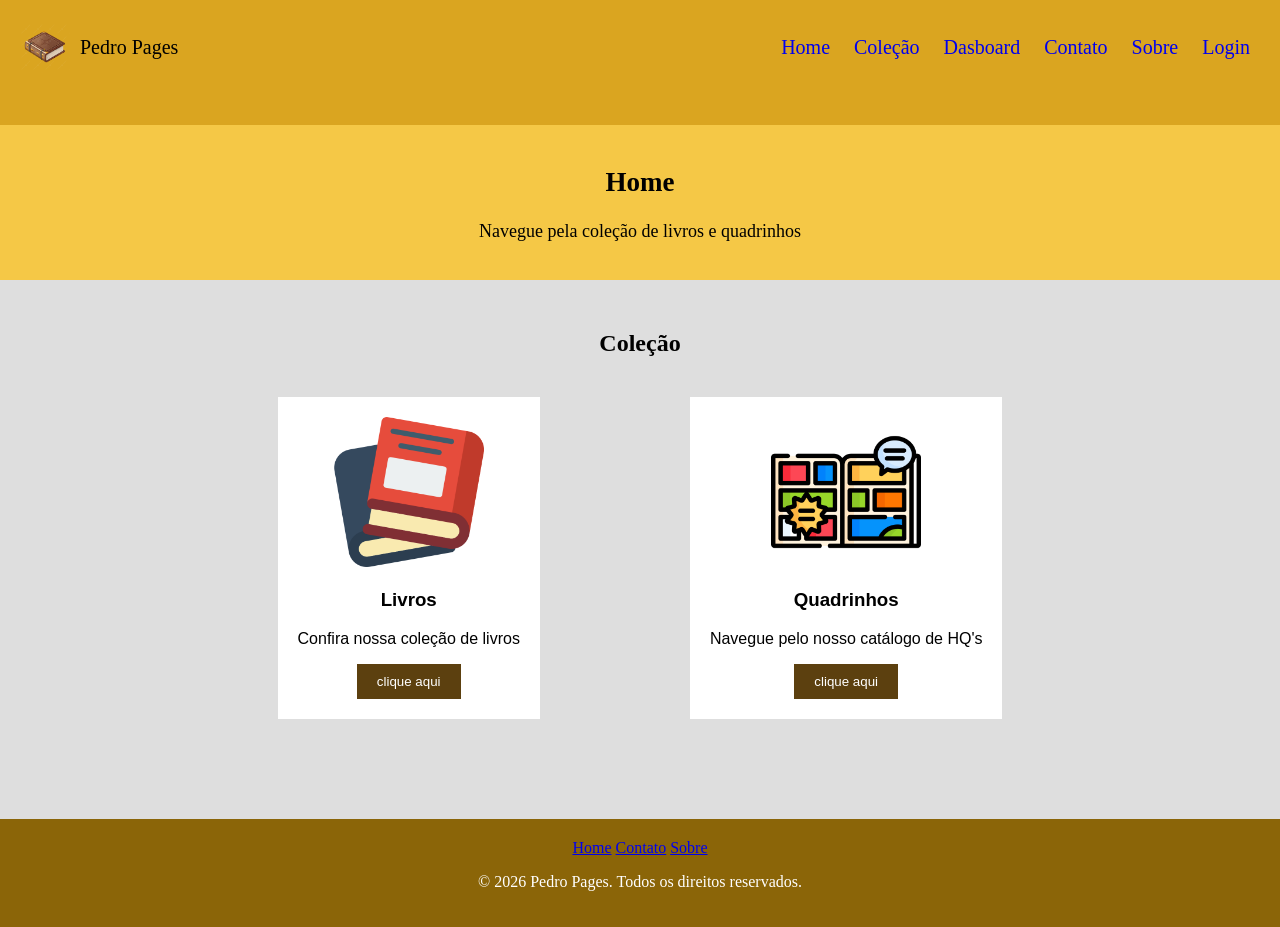
==== index.html @ 5dba10db "Primeiro commit" ====
<!DOCTYPE html>
<html lang="en">
<head>
    <meta charset="UTF-8">
    <meta name="viewport" content="width=device-width, initial-scale=1.0">
    <link rel="stylesheet" href="./css/style.css">
    <title>Index</title>
</head>
<style>

</style>
<header>
    <div class="topo">
        <div class="logo">
            <img src="./img/icone.png" width="50px">
            <span>Pedro Pages</span>
        </div>
        <nav>
            <ul id="menu">
                <il><a href="index.html">Home</a></il>
                <li><a href="#">Coleção</a> 
                    <ul> 
                        <li><a href="livros.html">Livros</a></li> 
                        <li><a href="quadrinhos.html">Quadrinhos</a></li> 
                    </ul> 
                </li>
                <il><a href="dashboard.html">Dasboard</a></il>
                <il><a href="contato.html">Contato</a></il>
                <il><a href="sobre.html">Sobre</a></il>
                <il><a href="login.html">Login</a></il>
            </ul>
        </nav>
    </div>
</header>
<body>
    <main>
        <section class="Hero">
            <h1 id="h1-index">Home</h1>
            <p>Navegue pela coleção de livros e quadrinhos</p>
        </section>
        <section id="catalogo">
            <h2>Coleção</h2>
            <div class="cards">
                <article class="catalogo">
                    <div class="categoria">
                        <img src="./img/icon-livro.png" width="150px">
                        <h3>Livros</h3>
                        <p>Confira nossa coleção de livros</p>
                        <a href="livros.html">
                            <button type="button" class="button-home">clique aqui</button>
                        </a>
                    </div>
                </article>
                <article class="catalogo">
                    <div class="categoria">
                        <img src="./img/icon-hq.png" width="150px">
                        <h3>Quadrinhos</h3>
                        <p>Navegue pelo nosso catálogo de HQ's</p>
                        <a href="quadrinhos.html">
                            <button type="button" class="button-home">clique aqui</button>
                        </a>
                    </div>
                </article>
            </div>
        </section>
    </main>
</body>
<footer>
    <nav aria-label="Links do Rodapé">
        <a href="index.html">Home</a>
        <a href="contato.html">Contato</a>
        <a href="sobre.html">Sobre</a>
    </nav>
    <p>© 2026 Pedro Pages. Todos os direitos reservados.</p>
</footer>
</html>
---- css/style.css ----
/*Header, menu e coisas gerais*/
header{
    background-color: rgb(218, 165, 32);
    padding: 20px;
    text-decoration: none;
    font-family:Georgia, 'Times New Roman', Times, serif;
}
.topo {
    justify-content: space-between;
    display: flex;
    flex-direction: row;
    padding-bottom: 30px;
}
div.logo {
    display: flex;
    align-items: center;
    gap: 10px;
    font-size: 20px;
}
#menu{
    list-style: none;
    font-family: 'Times New Roman', Times, serif;
}
#menu > li {
    display: inline-block;
}
#menu a{
    text-decoration: none;
    margin: 10px;
    font-size: 20px;
}
#menu ul {
    display: none;
    position: absolute;
    list-style: none;
}
#menu li:hover ul {
    display: block;
}
html, body {
    height: 100%;
}
body {
    margin: 0;
    display: flex;
    flex-direction: column;
    background-color: #dedede;
}
.Hero{
    background-color: rgb(245, 200, 70);
    margin-bottom: 50px;
    padding: 20px;
    text-align:center;
    font-size: 18px;
}

/*Menu de quadrinhos e livros*/
.cards{
    display: flex;
    gap: 150px;
    align-items: center;
    padding: 20px;
    text-align: center;
    justify-content: center;
    padding-bottom: 100px;
    font-family: Arial;
}
div.categoria {
    padding: 20px;
    background-color: white;
}

/*Dashboard*/
.dashboard {
    display: flex;
    gap: 20px;
    padding: 20px;
}

.perfil-dashboard {
    width: 30%;
    background-color: white;
    padding: 20px;
    text-align: center;
}

.perfil-dashboard img {
    display: block;
    margin: 0 auto;
}

.perfil-dashboard ul {
    text-align: left;
}

.adicionados {
    width: 40%;
    background-color: white;
    padding: 20px;
}

.adicionados h2 {
    text-align: center;
}

.adicionados table {
    width: 100%;
}

.adicionados th,
.adicionados td {
    padding: 8px;
}

.lado-direito {
    width: 30%;
}

.resumo {
    background-color: white;
    padding: 20px;
    margin-bottom: 20px;
}

.resumo h2 {
    text-align: center;
}

.lendo {
    background-color: white;
    padding: 20px;
}

.lendo h2 {
    text-align: center;
}
#catalogo h2{
    text-align: center;
}

/*Home/index*/
.button-home{
    background-color: rgb(92, 64, 15);
    color: white;
    padding: 10px 20px;
    border: none;
    cursor: pointer;
}

/*Contatos*/
#informs{
    text-align: center;
    justify-content: center;
    display: flex;
}
.form {
    align-items: center;
    display: flex;
    flex-direction: column;
    max-width: 400px;
}

.agoravai{
    display: flex;
    justify-content: center;
    align-self: center;
    padding: 20px;
    background-color: white;
    max-width: 500px;
}
#contatos{
    margin-top: 50px;
    justify-content: center;
    display: flex;
    flex-direction: column;
    align-items: center;
}

/*Sobre*/
.sobre {
    width: 700px;
    margin: 30px auto;
    padding: 20px;
    background-color: white;
}

.sobre h2 {
    text-align: center;
}

.sobre p {
    text-align: justify;
    font-family: Arial;
}

.sobre li {
    margin: 10px;
}

/*Footer*/
footer {
    background-color: rgb(139, 101, 8);
    padding: 20px;
    color: white;
    text-align: center;
}
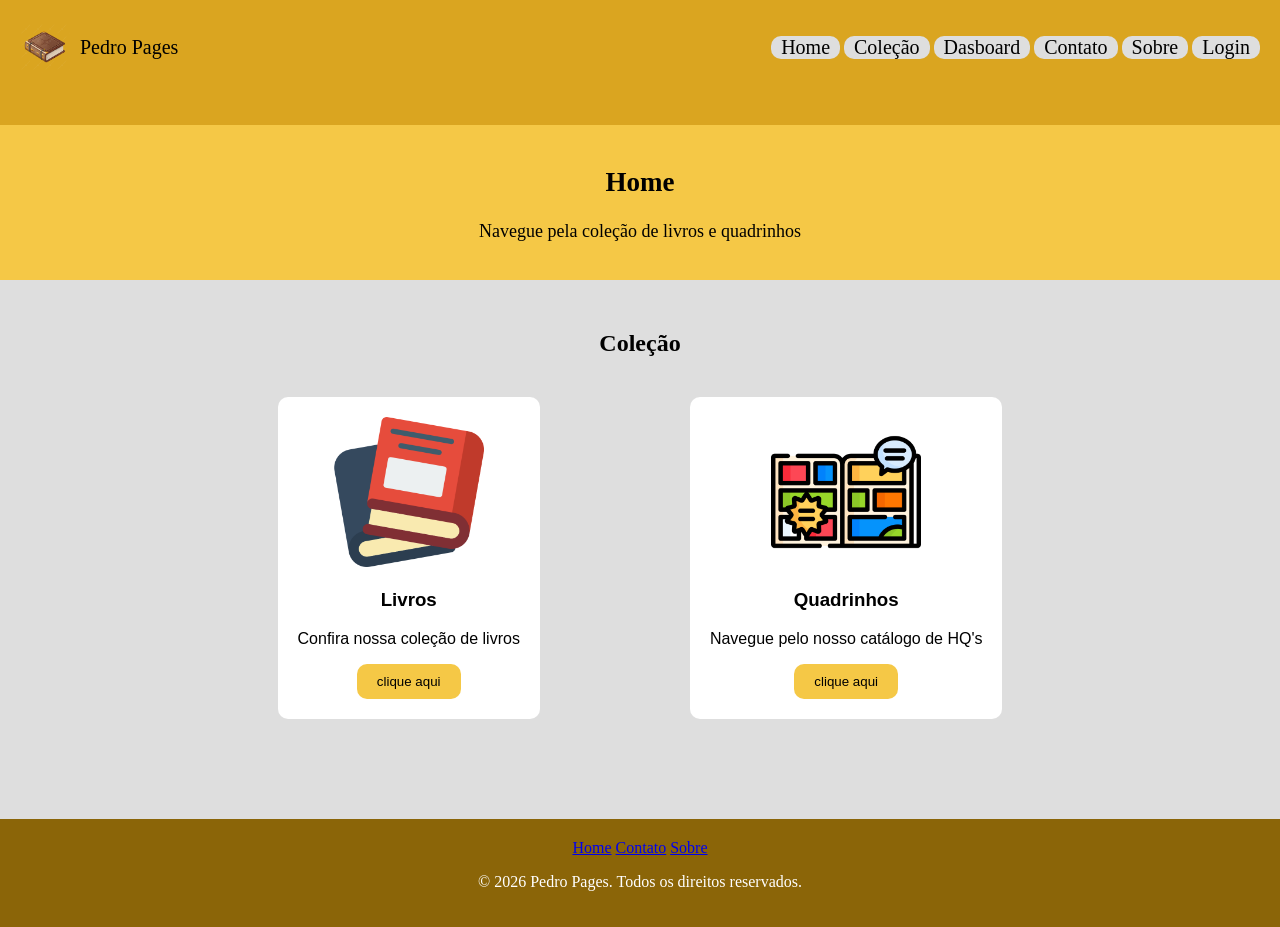
==== commit 21d9b1a3: "atuaização css" ====
--- a/index.html
+++ b/index.html
@@ -17,17 +17,21 @@
         </div>
         <nav>
             <ul id="menu">
-                <il><a href="index.html">Home</a></il>
+                <li><a href="index.html">Home</a></li>
                 <li><a href="#">Coleção</a> 
-                    <ul> 
-                        <li><a href="livros.html">Livros</a></li> 
-                        <li><a href="quadrinhos.html">Quadrinhos</a></li> 
+                    <ul>
+                        <div class="menu-hover-externo">
+                            <div class="menu-hover-interno">
+                                <li><a href="livros.html">Livros</a></li> 
+                                <li><a href="quadrinhos.html">Quadrinhos</a></li>
+                            </div> 
+                        </div>
                     </ul> 
                 </li>
-                <il><a href="dashboard.html">Dasboard</a></il>
-                <il><a href="contato.html">Contato</a></il>
-                <il><a href="sobre.html">Sobre</a></il>
-                <il><a href="login.html">Login</a></il>
+                <li><a href="dashboard.html">Dasboard</a></li>
+                <li><a href="contato.html">Contato</a></li>
+                <li><a href="sobre.html">Sobre</a></li>
+                <li><a href="login.html">Login</a></li>
             </ul>
         </nav>
     </div>
--- a/css/style.css
+++ b/css/style.css
@@ -23,6 +23,9 @@
 }
 #menu > li {
     display: inline-block;
+    padding: 10x;
+    background-color: #dedede;
+    border-radius: 10px;
 }
 #menu a{
     text-decoration: none;
@@ -33,10 +36,22 @@
     display: none;
     position: absolute;
     list-style: none;
+    border-radius: 10px;
 }
 #menu li:hover ul {
     display: block;
 }
+#menu > li a{
+    color: black;
+}
+.menu-hover-externo{
+    background-color: red;
+    padding: 8px;
+};
+.menu-hover-interno{
+    padding: 8px;
+    background-color: #dedede;
+};
 html, body {
     height: 100%;
 }
@@ -68,6 +83,7 @@
 div.categoria {
     padding: 20px;
     background-color: white;
+    border-radius: 10px;
 }
 
 /*Dashboard*/
@@ -82,6 +98,7 @@
     background-color: white;
     padding: 20px;
     text-align: center;
+    border-radius: 10px;
 }
 
 .perfil-dashboard img {
@@ -97,6 +114,7 @@
     width: 40%;
     background-color: white;
     padding: 20px;
+    border-radius: 10px;
 }
 
 .adicionados h2 {
@@ -120,6 +138,7 @@
     background-color: white;
     padding: 20px;
     margin-bottom: 20px;
+    border-radius: 10px;
 }
 
 .resumo h2 {
@@ -129,6 +148,7 @@
 .lendo {
     background-color: white;
     padding: 20px;
+    border-radius: 10px;
 }
 
 .lendo h2 {
@@ -140,11 +160,18 @@
 
 /*Home/index*/
 .button-home{
-    background-color: rgb(92, 64, 15);
+    background-color: rgb(245, 200, 70);
     color: white;
     padding: 10px 20px;
     border: none;
     cursor: pointer;
+    border-radius: 10px;
+    color: black;
+}
+.button-home:hover{
+    background-color: rgb(92, 64, 15);
+    border-radius: 10px;
+    color:white;
 }
 
 /*Contatos*/
@@ -167,6 +194,7 @@
     padding: 20px;
     background-color: white;
     max-width: 500px;
+    border-radius: 10px;
 }
 #contatos{
     margin-top: 50px;
@@ -182,6 +210,7 @@
     margin: 30px auto;
     padding: 20px;
     background-color: white;
+    border-radius: 10px;
 }
 
 .sobre h2 {
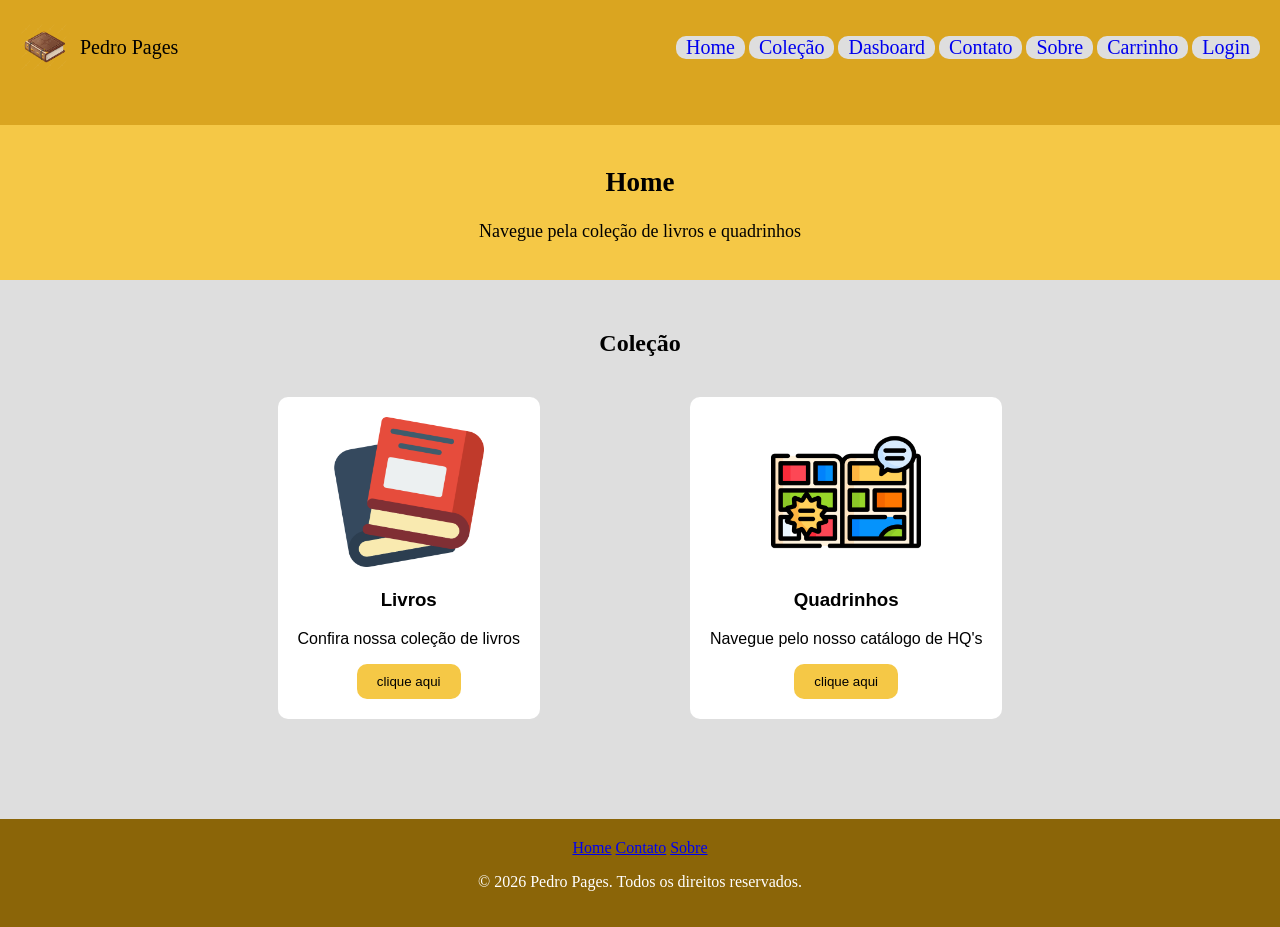
==== commit 974745ec: "Adição do carrinho de compras e outros ajustes" ====
--- a/index.html
+++ b/index.html
@@ -18,19 +18,20 @@
         <nav>
             <ul id="menu">
                 <li><a href="index.html">Home</a></li>
-                <li><a href="#">Coleção</a> 
+                <li><a href="#">Coleção</a>
                     <ul>
                         <div class="menu-hover-externo">
                             <div class="menu-hover-interno">
-                                <li><a href="livros.html">Livros</a></li> 
+                                <li><a href="livros.html">Livros</a></li>
                                 <li><a href="quadrinhos.html">Quadrinhos</a></li>
-                            </div> 
+                            </div>
                         </div>
-                    </ul> 
+                    </ul>
                 </li>
                 <li><a href="dashboard.html">Dasboard</a></li>
                 <li><a href="contato.html">Contato</a></li>
                 <li><a href="sobre.html">Sobre</a></li>
+                <li><a href="carrinho.html">Carrinho</a></li>
                 <li><a href="login.html">Login</a></li>
             </ul>
         </nav>
--- a/css/style.css
+++ b/css/style.css
@@ -21,6 +21,7 @@
     list-style: none;
     font-family: 'Times New Roman', Times, serif;
 }
+
 #menu > li {
     display: inline-block;
     padding: 10x;
@@ -37,20 +38,29 @@
     position: absolute;
     list-style: none;
     border-radius: 10px;
+    margin-left: -40px;
+}
+#menu li:hover{
+    background-color: rgb(92, 64, 15);
+    border-radius: 10px;
+}
+#menu > li a:hover{
+    color: white;
 }
 #menu li:hover ul {
     display: block;
-}
+};
 #menu > li a{
     color: black;
 }
 .menu-hover-externo{
-    background-color: red;
+    background-color: #dedede;
     padding: 8px;
+    border-radius: 10px;
 };
 .menu-hover-interno{
     padding: 8px;
-    background-color: #dedede;
+    margin-top: 10px;
 };
 html, body {
     height: 100%;
@@ -224,6 +234,25 @@
 
 .sobre li {
     margin: 10px;
+    font-size: 20px;
+}
+/*Carrinho*/
+.total{
+    width: 700px;
+    margin: 30px auto;
+    padding: 20px;
+    background-color: white;
+    border-radius: 10px;
+    text-align: center;
+}
+
+.carrinho{
+    width: 700px;
+    margin: 30px auto;
+    padding: 20px;
+    background-color: white;
+    border-radius: 10px;
+    text-align: center;
 }
 
 /*Footer*/
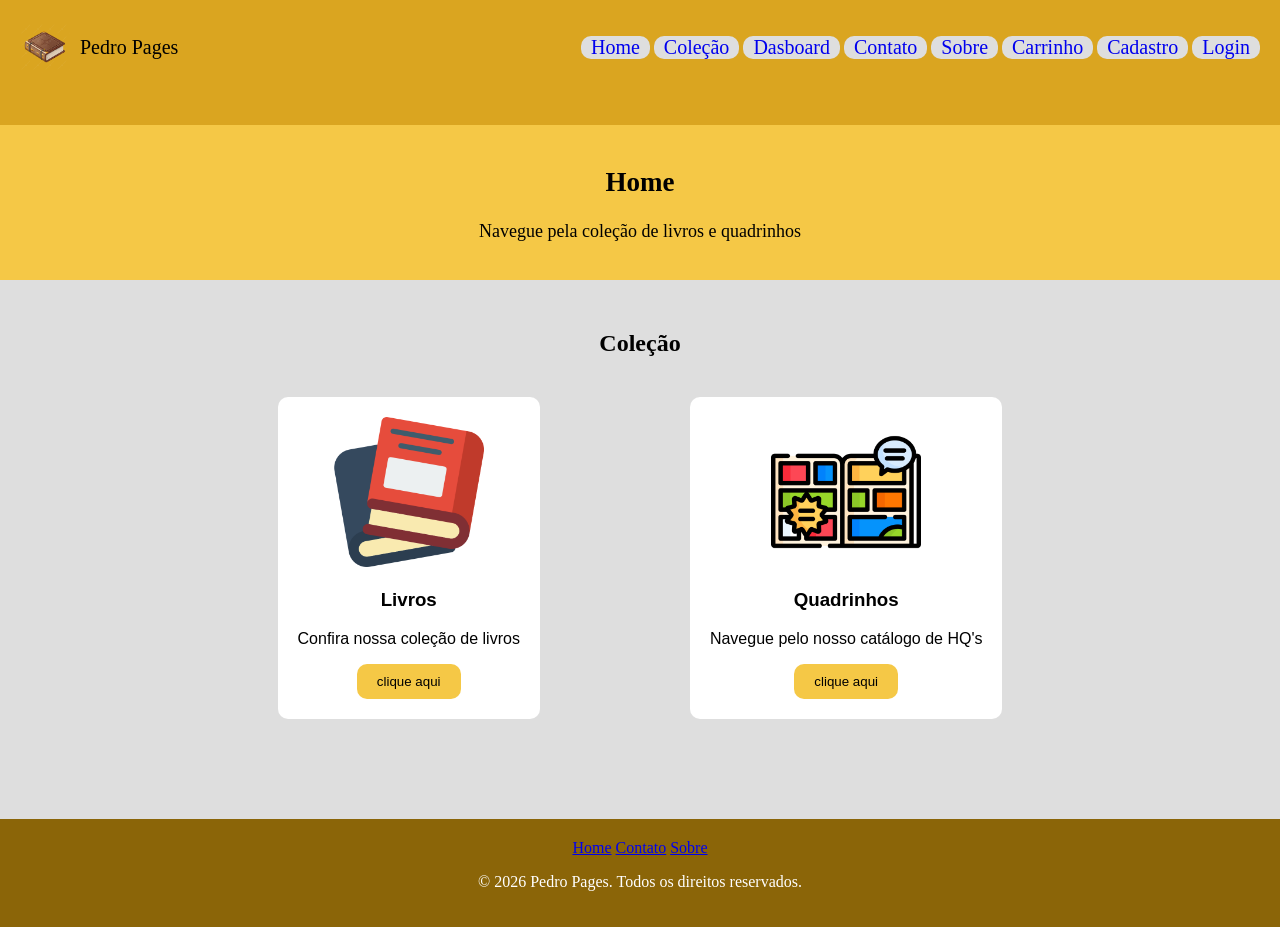
==== commit 1e92ab73: "tela de cadastro" ====
--- a/index.html
+++ b/index.html
@@ -3,7 +3,7 @@
 <head>
     <meta charset="UTF-8">
     <meta name="viewport" content="width=device-width, initial-scale=1.0">
-    <link rel="stylesheet" href="./css/style.css">
+    <link rel="stylesheet" href="./assets/css/style.css">
     <title>Index</title>
 </head>
 <style>
@@ -12,7 +12,7 @@
 <header>
     <div class="topo">
         <div class="logo">
-            <img src="./img/icone.png" width="50px">
+            <img src="./assets/img/icone.png" width="50px">
             <span>Pedro Pages</span>
         </div>
         <nav>
@@ -32,6 +32,7 @@
                 <li><a href="contato.html">Contato</a></li>
                 <li><a href="sobre.html">Sobre</a></li>
                 <li><a href="carrinho.html">Carrinho</a></li>
+                <li><a href="cadastro.html">Cadastro</a></li>
                 <li><a href="login.html">Login</a></li>
             </ul>
         </nav>
@@ -48,7 +49,7 @@
             <div class="cards">
                 <article class="catalogo">
                     <div class="categoria">
-                        <img src="./img/icon-livro.png" width="150px">
+                        <img src="./assets/img/icon-livro.png" width="150px">
                         <h3>Livros</h3>
                         <p>Confira nossa coleção de livros</p>
                         <a href="livros.html">
@@ -58,7 +59,7 @@
                 </article>
                 <article class="catalogo">
                     <div class="categoria">
-                        <img src="./img/icon-hq.png" width="150px">
+                        <img src="./assets/img/icon-hq.png" width="150px">
                         <h3>Quadrinhos</h3>
                         <p>Navegue pelo nosso catálogo de HQ's</p>
                         <a href="quadrinhos.html">
--- a/assets/css/style.css
+++ b/assets/css/style.css
@@ -0,0 +1,264 @@
+/*Header, menu e coisas gerais*/
+header{
+    background-color: rgb(218, 165, 32);
+    padding: 20px;
+    text-decoration: none;
+    font-family:Georgia, 'Times New Roman', Times, serif;
+}
+.topo {
+    justify-content: space-between;
+    display: flex;
+    flex-direction: row;
+    padding-bottom: 30px;
+}
+div.logo {
+    display: flex;
+    align-items: center;
+    gap: 10px;
+    font-size: 20px;
+}
+#menu{
+    list-style: none;
+    font-family: 'Times New Roman', Times, serif;
+}
+
+#menu > li {
+    display: inline-block;
+    padding: 10x;
+    background-color: #dedede;
+    border-radius: 10px;
+}
+#menu a{
+    text-decoration: none;
+    margin: 10px;
+    font-size: 20px;
+}
+#menu ul {
+    display: none;
+    position: absolute;
+    list-style: none;
+    border-radius: 10px;
+    margin-left: -40px;
+}
+#menu li:hover{
+    background-color: rgb(92, 64, 15);
+    border-radius: 10px;
+}
+#menu > li a:hover{
+    color: white;
+}
+#menu li:hover ul {
+    display: block;
+};
+#menu > li a{
+    color: black;
+}
+.menu-hover-externo{
+    background-color: #dedede;
+    padding: 8px;
+    border-radius: 10px;
+};
+.menu-hover-interno{
+    padding: 8px;
+    margin-top: 10px;
+};
+html, body {
+    height: 100%;
+}
+body {
+    margin: 0;
+    display: flex;
+    flex-direction: column;
+    background-color: #dedede;
+}
+.Hero{
+    background-color: rgb(245, 200, 70);
+    margin-bottom: 50px;
+    padding: 20px;
+    text-align:center;
+    font-size: 18px;
+}
+
+/*Menu de quadrinhos e livros*/
+.cards{
+    display: flex;
+    gap: 150px;
+    align-items: center;
+    padding: 20px;
+    text-align: center;
+    justify-content: center;
+    padding-bottom: 100px;
+    font-family: Arial;
+}
+div.categoria {
+    padding: 20px;
+    background-color: white;
+    border-radius: 10px;
+}
+
+/*Dashboard*/
+.dashboard {
+    display: flex;
+    gap: 20px;
+    padding: 20px;
+}
+
+.perfil-dashboard {
+    width: 30%;
+    background-color: white;
+    padding: 20px;
+    text-align: center;
+    border-radius: 10px;
+}
+
+.perfil-dashboard img {
+    display: block;
+    margin: 0 auto;
+}
+
+.perfil-dashboard ul {
+    text-align: left;
+}
+
+.adicionados {
+    width: 40%;
+    background-color: white;
+    padding: 20px;
+    border-radius: 10px;
+}
+
+.adicionados h2 {
+    text-align: center;
+}
+
+.adicionados table {
+    width: 100%;
+}
+
+.adicionados th,
+.adicionados td {
+    padding: 8px;
+}
+
+.lado-direito {
+    width: 30%;
+}
+
+.resumo {
+    background-color: white;
+    padding: 20px;
+    margin-bottom: 20px;
+    border-radius: 10px;
+}
+
+.resumo h2 {
+    text-align: center;
+}
+
+.lendo {
+    background-color: white;
+    padding: 20px;
+    border-radius: 10px;
+}
+
+.lendo h2 {
+    text-align: center;
+}
+#catalogo h2{
+    text-align: center;
+}
+
+/*Home/index*/
+.button-home{
+    background-color: rgb(245, 200, 70);
+    color: white;
+    padding: 10px 20px;
+    border: none;
+    cursor: pointer;
+    border-radius: 10px;
+    color: black;
+}
+.button-home:hover{
+    background-color: rgb(92, 64, 15);
+    border-radius: 10px;
+    color:white;
+}
+
+/*Contatos*/
+#informs{
+    text-align: center;
+    justify-content: center;
+    display: flex;
+}
+.form {
+    align-items: center;
+    display: flex;
+    flex-direction: column;
+    max-width: 400px;
+}
+
+.agoravai{
+    display: flex;
+    justify-content: center;
+    align-self: center;
+    padding: 20px;
+    background-color: white;
+    max-width: 500px;
+    border-radius: 10px;
+}
+#contatos{
+    margin-top: 50px;
+    justify-content: center;
+    display: flex;
+    flex-direction: column;
+    align-items: center;
+}
+
+/*Sobre*/
+.sobre {
+    width: 700px;
+    margin: 30px auto;
+    padding: 20px;
+    background-color: white;
+    border-radius: 10px;
+}
+
+.sobre h2 {
+    text-align: center;
+}
+
+.sobre p {
+    text-align: justify;
+    font-family: Arial;
+}
+
+.sobre li {
+    margin: 10px;
+    font-size: 20px;
+}
+/*Carrinho*/
+.total{
+    width: 700px;
+    margin: 30px auto;
+    padding: 20px;
+    background-color: white;
+    border-radius: 10px;
+    text-align: center;
+}
+
+.carrinho{
+    width: 700px;
+    margin: 30px auto;
+    padding: 20px;
+    background-color: white;
+    border-radius: 10px;
+    text-align: center;
+}
+
+/*Footer*/
+footer {
+    background-color: rgb(139, 101, 8);
+    padding: 20px;
+    color: white;
+    text-align: center;
+}
